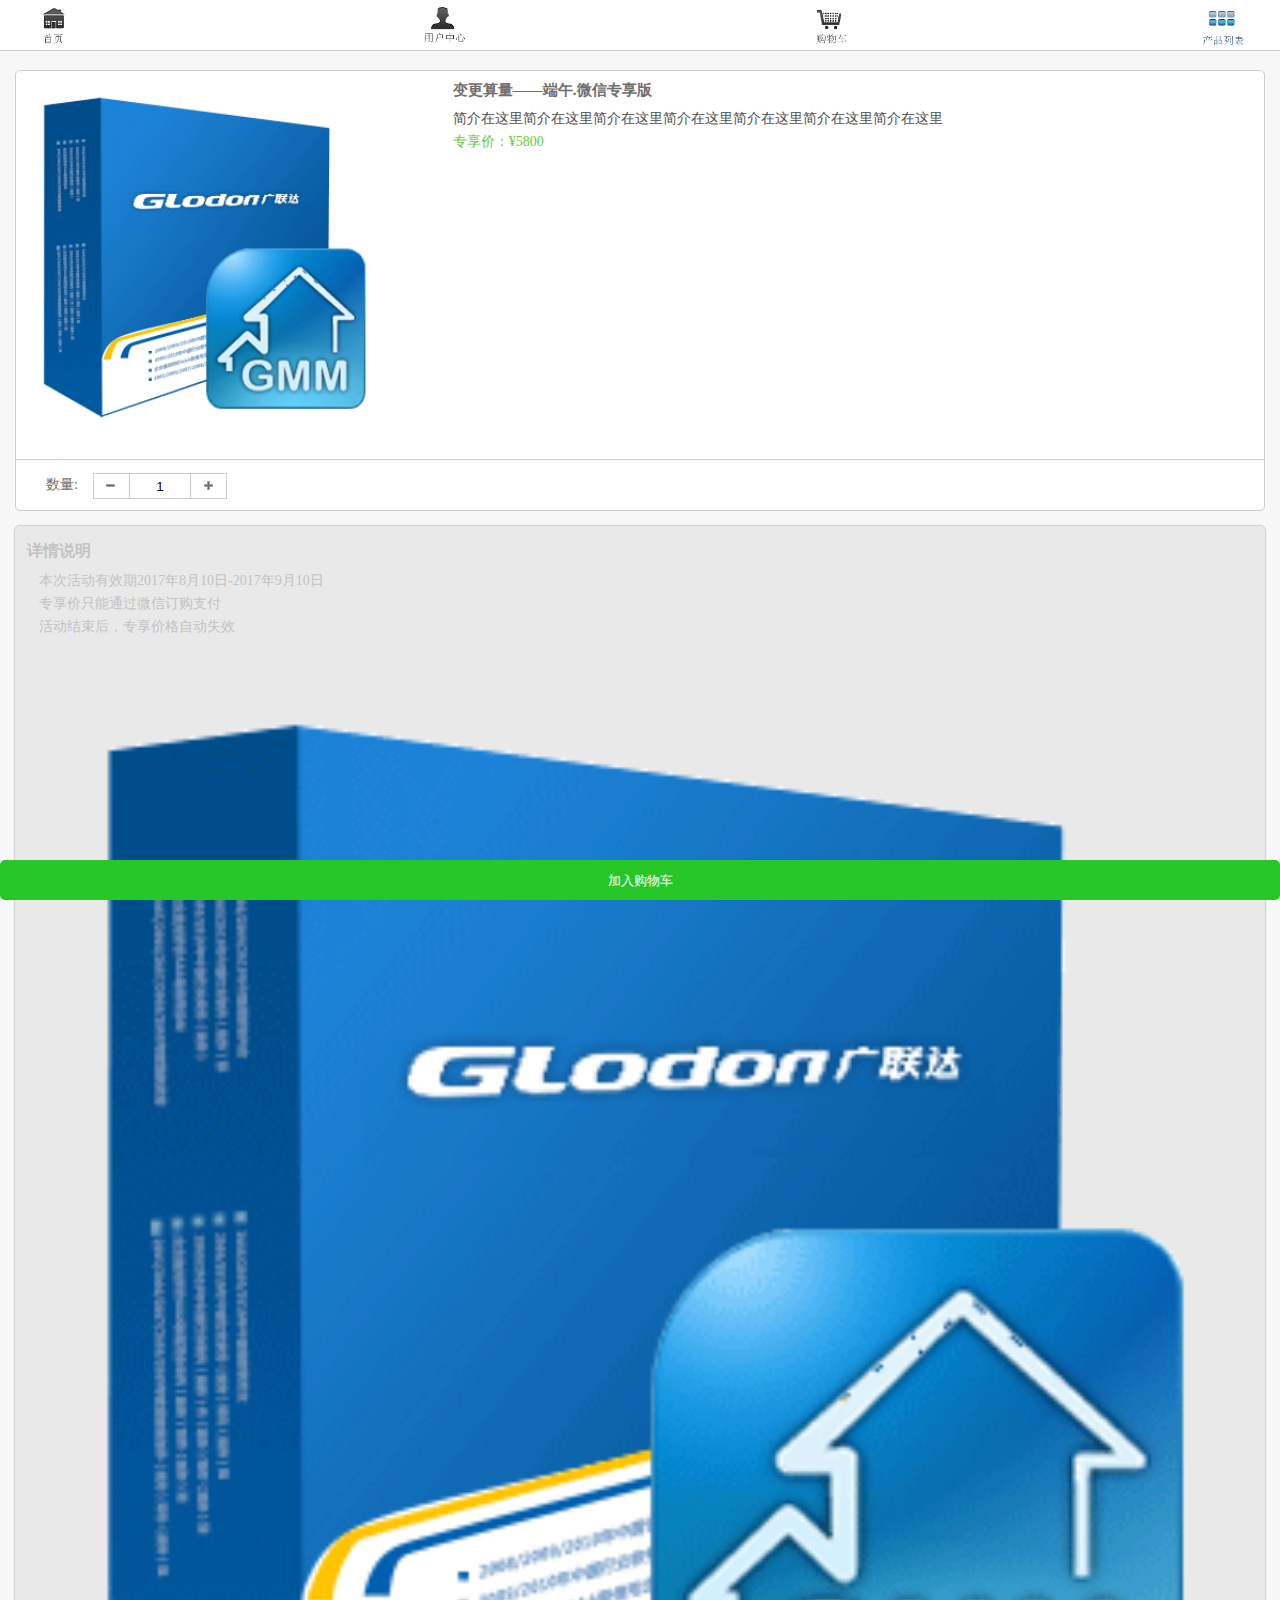
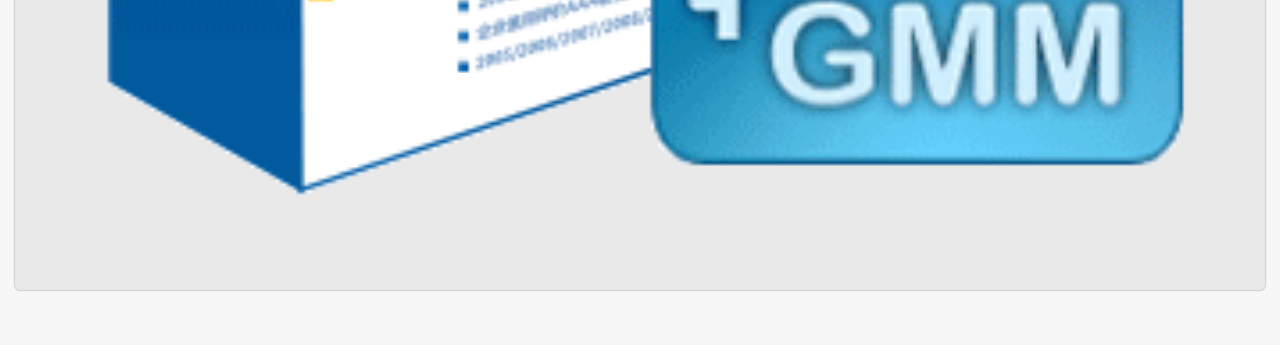
==== addCart.html @ 9397a85e "[新增]产品列表、购物车页面" ====
<!DOCTYPE html>
<html lang="en">
<head>
    <meta charset="UTF-8">
    <meta name="viewport" content="width=device-width,user-scalable=no,initial-scale=1.0,maximum-scale=1.0">
    <meta name="apple-mobile-web-app-capable" content="yes">
    <meta name="apple-touch-fullscreen" content="yes">
    <meta name="apple-mobile-web-app-status-bar-style" content="black">
    <meta name="format-detection" content="telephone=no">
    <title>Title</title>
    <link rel="icon" href="resources/images/haoroomsicon.jpg">
    <link rel="apple-touch-icon-precomposed" href="resources/images/haoroomsicon.jpg">
    <link rel="apple-touch-startup-image" href="resources/images/haoroomsicon.jpg">
    <link rel="stylesheet" href="resources/css/reset.css">
    <link rel="stylesheet" href="resources/css/swiper.min.css">
    <link rel="stylesheet" href="resources/css/addCart.css">
</head>
<body>
<header class="header">
    <ul>
        <li><a href="index.html"></a></li>
        <li><a href="javascript:void(0)"></a></li>
        <li id="n-1">
            <a href="javascript:void(0)"></a>
            <b class="cartNum hide" id="cartNum"></b>
        </li>
        <li class="active"><a href="javascript:void(0)"></a></li>
    </ul>
</header>
<article>
    <section>
        <div class="top clearfix">
            <div class="float_left" id="productimg">
                <img src="resources/images/product1.png" alt="">
            </div>
            <div class="float_left">
                <h3>变更算量——端午.微信专享版</h3>
                <p>简介在这里简介在这里简介在这里简介在这里简介在这里简介在这里简介在这里</p>
                <p class="price">专享价：&yen;5800</p>
            </div>
        </div>
        <div class="num clearfix">
            <div class="float_left">数量:</div>
            <div class="float_left">
                <div id="reduce" class="reduce"></div>
                <input type="text" id="num" value="1">
                <div class="add" id="add"></div>
            </div>
        </div>
    </section>
    <section>
        <div class="content">
            <h3>详情说明</h3>
            <ul>
                <li>本次活动有效期2017年8月10日-2017年9月10日</li>
                <li>专享价只能通过微信订购支付</li>
                <li>活动结束后，专享价格自动失效</li>
            </ul>
            <img src="resources/images/product1.png" alt="">
        </div>
        <button id="addBtn">加入购物车</button>
    </section>
</article>
</body>
<script src="resources/js/libs/jquery.js"></script>
<script src="resources/js/views/addCart.js"></script>
</html>
---- resources/css/addCart.css ----
/*头部样式*/
body{
    background-color: rgba(0, 0, 0, 0.03);
}
.header{
    width:100%;
    height:50px;
    position: fixed;
    left:0;
    top:0;
    z-index: 999;
    background: #fff;
    border-bottom: 1px solid #ccc;
}
.header ul{
    width: 95%;
    margin: 0 auto;
    display: flex;
    justify-content: space-between;
}
.header ul li{
    width:50px;
    height:50px;
    overflow: hidden;
}
.header ul li a{
    height:50px;
    display: block;
}
.header ul li:nth-child(1) a{
    background: url("../images/icon.png") 0 -46px no-repeat;
    background-size: 214px auto;
}
.header ul li:nth-child(4) a{
    background: url("../images/icon.png") -101px 0 no-repeat;
    background-size: 214px auto;
}
.header ul li:nth-child(2) a{
    background: url("../images/icon.png") -161px -46px no-repeat;
    background-size: 214px auto;
}
.header ul li:nth-child(3){
    position: relative;
}
.header ul li:nth-child(3) a{
    background: url("../images/icon.png") -51px -46px no-repeat;
    background-size: 214px auto;
}
.header ul li:nth-child(3) b.cartNum{
    position: absolute;
    right:0;
    top:0;
    width:20px;
    height:20px;
    line-height: 20px;
    background: #f00;
    color:#fff;
    border-radius: 10px;
    font-size: 13px;
    text-align: center;
}
.hide{
    display: none;
}
#flydiv {
    width: 50px;
    height: 50px;
    padding: 2px;
    background: #fff;
    border: solid 5px #e54144;
    overflow: hidden;
    position: absolute;
    z-index: 9999;
}

article{
    padding:5px 15px 15px;
    margin-top: 15px;
    font-size: 14px;
}
article section:nth-child(1){
    margin-top:50px;
    border:1px solid #ccc;
    border-radius:5px;
    background: #fff;
}
article section .top{
    padding-bottom:10px;
    border-radius: 5px;
}
section .top >div:nth-child(1){
    width:30%;
    position: relative;
}
section .top >div:nth-child(1) img{
    width:100%;
}
section .top h3{
    color:#726e6e;
    font-size:15px;
    margin-bottom:10px;
}
section .top p{
    color:#4e4e4e;
}
section .top p.price{
    color: #65cc39;
    margin-top: 5px;
}
section .num{
    height:50px;
    line-height: 50px;
    border-top:1px solid #ccc;
    padding-left:30px;
}
section .num div:nth-child(2) div{
    width:35px;
    height:24px;
    border:1px solid #ccc;
    float: left;
    margin-top:13px;
    cursor: pointer;
 }
section .num div:nth-child(2) .reduce{
    margin-left: 15px;
    background: url("../images/reduce.gif") center center no-repeat;
}
section .num div:nth-child(2) .add{
    background: url("../images/add.gif") center center no-repeat;
}
section .num div:nth-child(2) input{
    width:60px;
    height:24px;
    float: left;
    margin-top:13px;
    text-align: center;
    border-top: 1px solid #ccc;
    border-bottom: 1px solid #ccc;
    border-left:0;
    border-right: 0;
}
section .num span,section .num b{
    text-align: center;
    width:20px;
    height:20px;
    line-height: 20px;
    border:1px solid #ccc;
    display: inline-block;
}
section .top >div:nth-child(2){
    width:60%;
    margin: 10px 5% 0;
}
article section:nth-child(2){
    margin-top:15px;
}
section .content{
    background:rgba(215, 212, 212, 0.4);
    text-indent: 12px;
    color:#c2c2c2;
    box-shadow: 0 0 1px 1px #ccc;
    border-radius: 5px;
    margin-bottom: 40px;
}
section .content h3{
    color: #c2c2c2;
    font-size: 16px;
    padding-top:15px;
}
section .content ul{
    margin-top:10px;
    text-indent: 24px;
}
section .content ul li{
    margin-top:5px;
}
section .content img{
    width:100%;
}
section button{
    width:100%;
    height:40px;
    line-height: 40px;
    margin-top:10px;
    border:0;
    background:#28c728;
    border-radius: 5px;
    color: #fff;
    text-align: center;
    position: fixed;
    left:0;
    bottom:0;
    z-index: 10000;

}
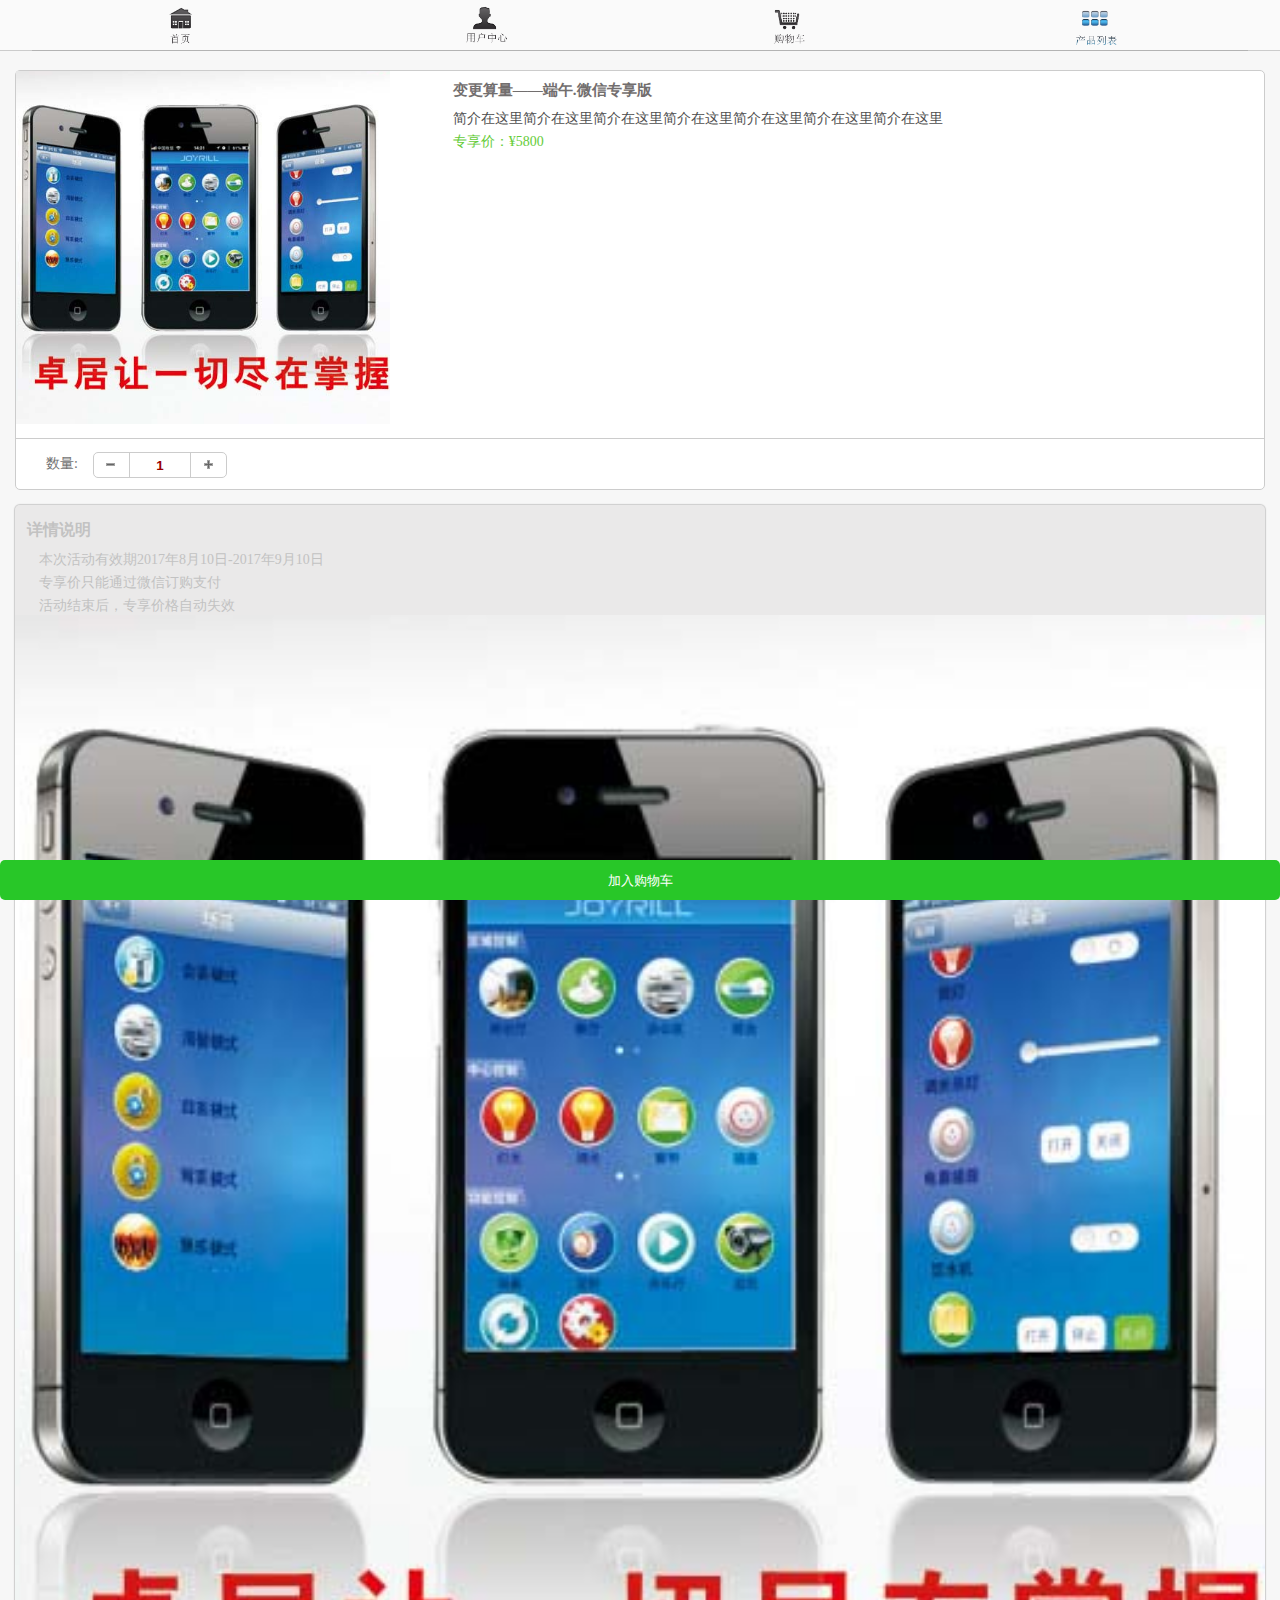
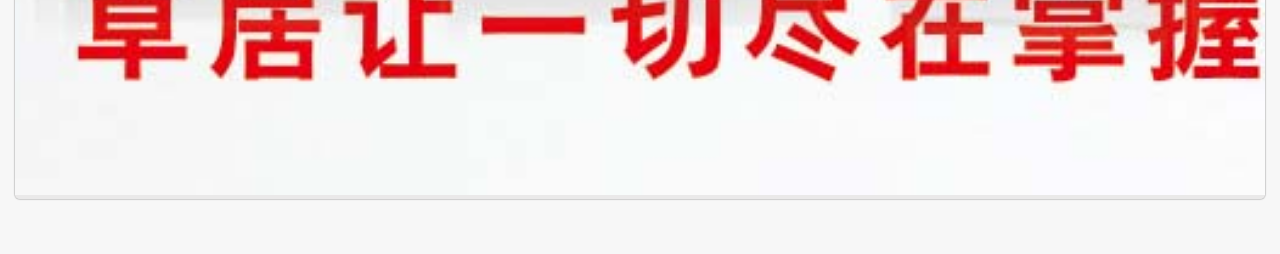
==== commit 61d24535: "[新增]购物车页面以及结算页面" ====
--- a/addCart.html
+++ b/addCart.html
@@ -21,10 +21,10 @@
         <li><a href="index.html"></a></li>
         <li><a href="javascript:void(0)"></a></li>
         <li id="n-1">
-            <a href="javascript:void(0)"></a>
+            <a href="cart.html"></a>
             <b class="cartNum hide" id="cartNum"></b>
         </li>
-        <li class="active"><a href="javascript:void(0)"></a></li>
+        <li class="active"><a href="productList.html"></a></li>
     </ul>
 </header>
 <article>
@@ -43,7 +43,7 @@
             <div class="float_left">数量:</div>
             <div class="float_left">
                 <div id="reduce" class="reduce"></div>
-                <input type="text" id="num" value="1">
+                <input type="text" class="sumNum" id="num" value="1">
                 <div class="add" id="add"></div>
             </div>
         </div>
@@ -58,7 +58,7 @@
             </ul>
             <img src="resources/images/product1.png" alt="">
         </div>
-        <button id="addBtn">加入购物车</button>
+        <button id="addBtn" class="addBtn">加入购物车</button>
     </section>
 </article>
 </body>
--- a/resources/css/addCart.css
+++ b/resources/css/addCart.css
@@ -8,15 +8,16 @@
     position: fixed;
     left:0;
     top:0;
-    z-index: 999;
-    background: #fff;
+    z-index: 99999;
     border-bottom: 1px solid #ccc;
+    background: #fafafa;
 }
 .header ul{
     width: 95%;
     margin: 0 auto;
     display: flex;
-    justify-content: space-between;
+    justify-content: space-around;
+    border-bottom: solid 1px #B3B3B3;
 }
 .header ul li{
     width:50px;
@@ -67,7 +68,7 @@
     height: 50px;
     padding: 2px;
     background: #fff;
-    border: solid 5px #e54144;
+    border: solid 2px #e54144;
     overflow: hidden;
     position: absolute;
     z-index: 9999;
@@ -113,31 +114,43 @@
     border-top:1px solid #ccc;
     padding-left:30px;
 }
+section .num div:nth-child(2){
+    margin-top:13px;
+    border:1px solid #ccc;
+    border-radius:5px;
+    margin-left:15px;
+}
 section .num div:nth-child(2) div{
     width:35px;
     height:24px;
     border:1px solid #ccc;
     float: left;
-    margin-top:13px;
     cursor: pointer;
+    border-radius:5px;
+    margin-left:15px;
  }
 section .num div:nth-child(2) .reduce{
-    margin-left: 15px;
     background: url("../images/reduce.gif") center center no-repeat;
+    margin-left:0;
+    border:0;
 }
 section .num div:nth-child(2) .add{
+    margin-left:0;
+    border:0;
     background: url("../images/add.gif") center center no-repeat;
 }
 section .num div:nth-child(2) input{
     width:60px;
     height:24px;
+    color:#990000;
+    font-weight: 800;
     float: left;
-    margin-top:13px;
-    text-align: center;
-    border-top: 1px solid #ccc;
-    border-bottom: 1px solid #ccc;
-    border-left:0;
-    border-right: 0;
+    text-align: center;
+    margin-top: 0;
+    border-bottom: 0;
+    border-top:0;
+    border-left: 1px solid #ccc;
+    border-right: 1px solid #ccc;
 }
 section .num span,section .num b{
     text-align: center;
@@ -177,7 +190,7 @@
 section .content img{
     width:100%;
 }
-section button{
+section button.addBtn{
     width:100%;
     height:40px;
     line-height: 40px;
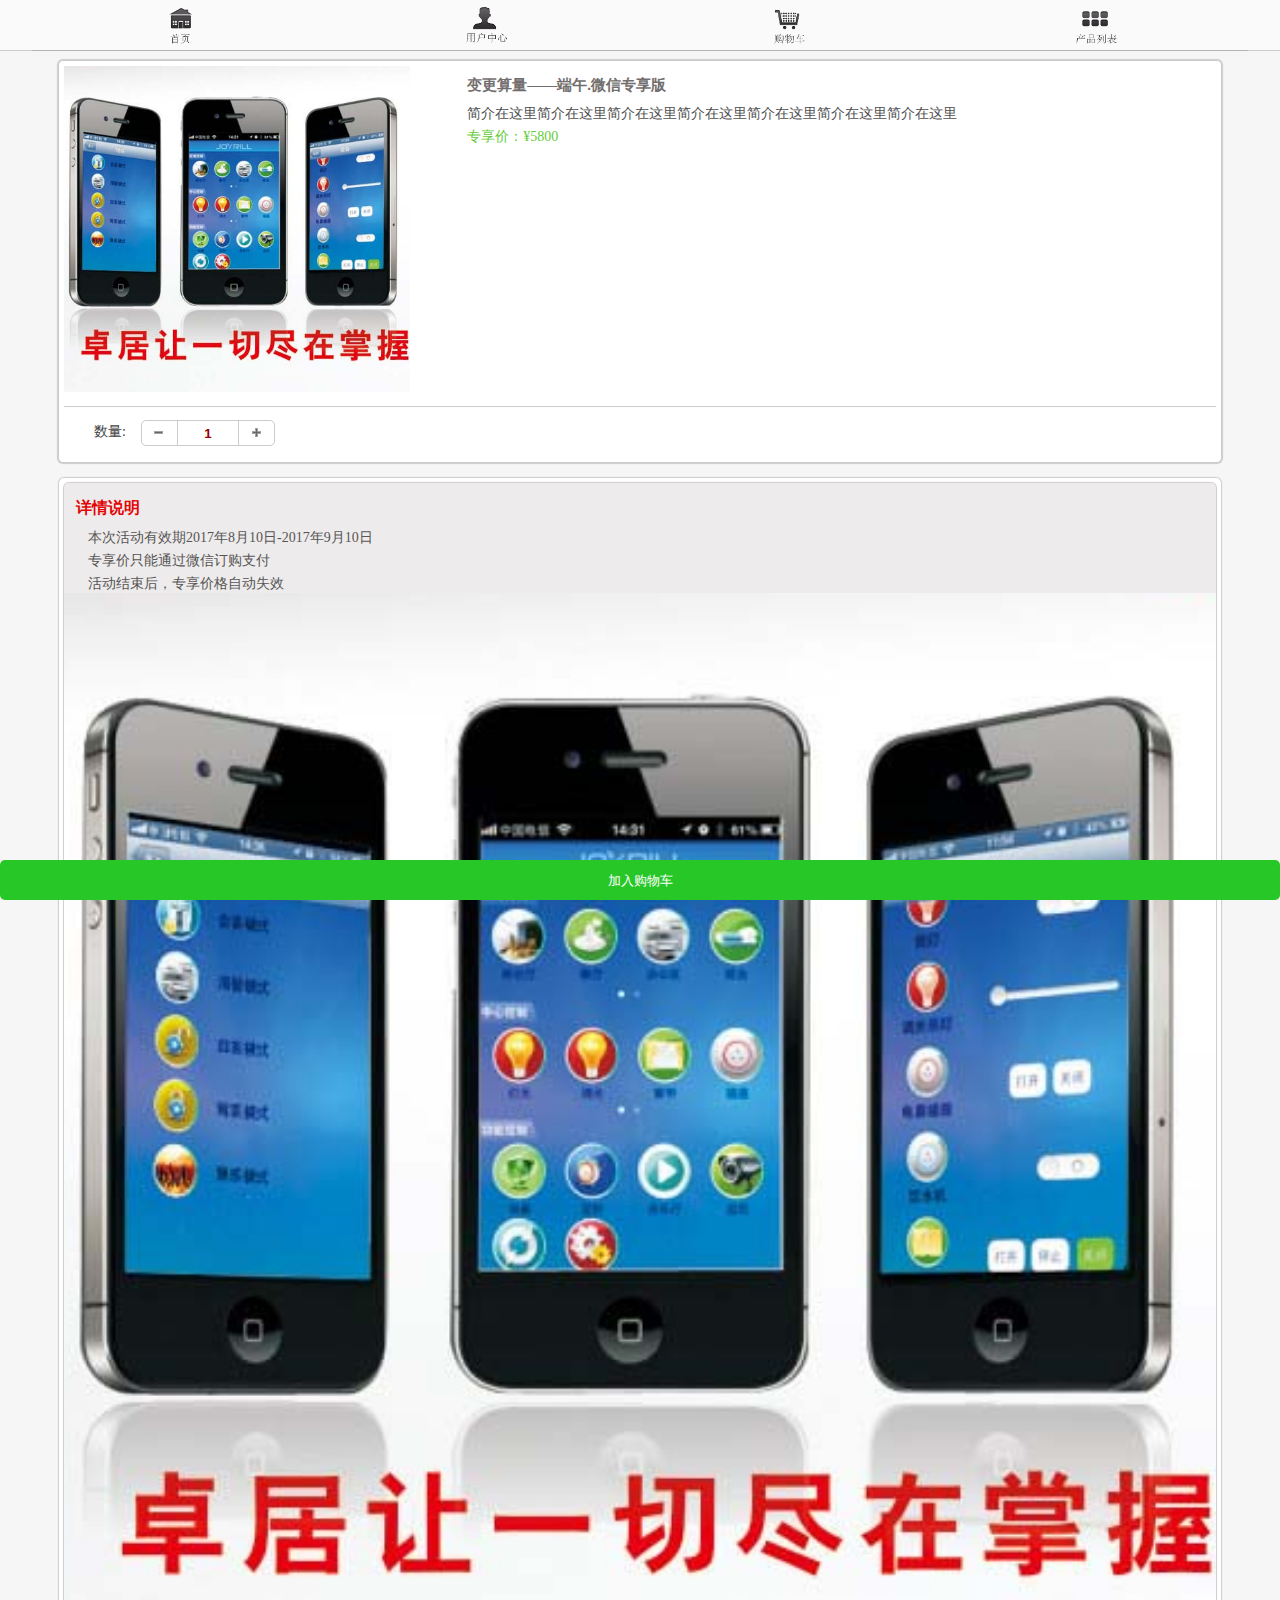
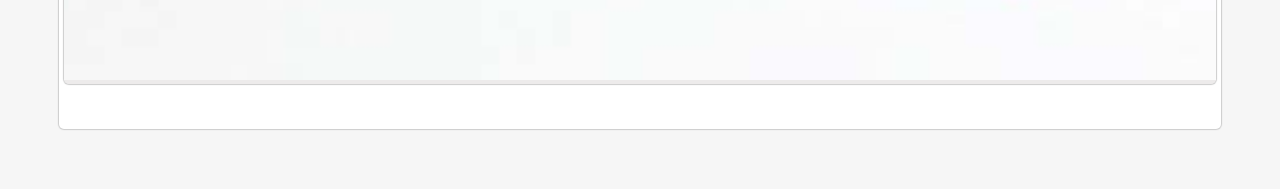
==== commit 8e97f0cf: "[新增]登录页面" ====
--- a/addCart.html
+++ b/addCart.html
@@ -7,19 +7,19 @@
     <meta name="apple-touch-fullscreen" content="yes">
     <meta name="apple-mobile-web-app-status-bar-style" content="black">
     <meta name="format-detection" content="telephone=no">
-    <title>Title</title>
+    <title>新智达微商城</title>
     <link rel="icon" href="resources/images/haoroomsicon.jpg">
     <link rel="apple-touch-icon-precomposed" href="resources/images/haoroomsicon.jpg">
     <link rel="apple-touch-startup-image" href="resources/images/haoroomsicon.jpg">
     <link rel="stylesheet" href="resources/css/reset.css">
-    <link rel="stylesheet" href="resources/css/swiper.min.css">
+    <link rel="stylesheet" href="resources/css/common.css">
     <link rel="stylesheet" href="resources/css/addCart.css">
 </head>
 <body>
 <header class="header">
     <ul>
         <li><a href="index.html"></a></li>
-        <li><a href="javascript:void(0)"></a></li>
+        <li><a href="userInfo.html"></a></li>
         <li id="n-1">
             <a href="cart.html"></a>
             <b class="cartNum hide" id="cartNum"></b>
--- a/resources/css/common.css
+++ b/resources/css/common.css
@@ -0,0 +1,151 @@
+/*头部样式*/
+body{
+    background: #f6f6f6;
+}
+.header{
+    width:100%;
+    height:50px;
+    position: fixed;
+    left:0;
+    top:0;
+    z-index: 99999;
+    border-bottom: 1px solid #ccc;
+    background: #fafafa;
+}
+.header ul{
+    width: 95%;
+    margin: 0 auto;
+    display: flex;
+    justify-content: space-around;
+    border-bottom: solid 1px #B3B3B3;
+}
+.header ul li{
+    width:50px;
+    height:50px;
+    overflow: hidden;
+}
+.header ul li a{
+    height:50px;
+    display: block;
+}
+.header ul li:nth-child(1) a{
+    background: url("../images/icon.png") 0 0 no-repeat;
+    background-size: 214px auto;
+}
+.header ul li:nth-child(4) a{
+    background: url("../images/icon.png") -101px -46px no-repeat;
+    background-size: 214px auto;
+}
+.header ul li:nth-child(2) a{
+    background: url("../images/icon.png") -161px -46px no-repeat;
+    background-size: 214px auto;
+}
+.header ul li:nth-child(3) a{
+    background: url("../images/icon.png") -51px -46px no-repeat;
+    background-size: 214px auto;
+}
+article{
+    background: #f6f6f6;
+    color:#444;
+    padding:50px 0 60px;
+}
+article section{
+    width:90%;
+    margin:10px auto 0;
+    background:#fff;
+    box-shadow: 0 0 1px 1px #ccc;
+    border-radius:5px;
+    padding:5px;
+}
+footer{
+    width: 100%;
+    position: fixed;
+    bottom:0;
+    left:0;
+    background: #f4f4f4;
+    border-top: 1px solid #B3B3B3;
+}
+.m10{
+    margin:10px;
+}
+.m15{
+    margin:15px;
+}
+.ml10{
+    margin-left:10px;
+}
+.mt10{
+    margin-top:10px;
+}
+.mr10{
+    margin-right:10px;
+}
+.mb10{
+    margin-bottom:10px;
+}
+.ml15{
+    margin-left:15px;
+}
+.mt15{
+    margin-top:15px;
+}
+.mr15{
+    margin-right:15px;
+}
+.mb15{
+    margin-bottom:15px;
+}
+.p10{
+    padding:10px;
+}
+.p15{
+    padding:15px;
+}
+.pl10{
+    padding-left:10px;
+}
+.pt10{
+    padding-top:10px;
+}
+.pr10{
+    padding-right:10px;
+}
+.pb10{
+    padding-bottom:10px;
+}
+.pl15{
+    padding-left:15px;
+}
+.pt15{
+    padding-top:15px;
+}
+.pr15{
+    padding-right:15px;
+}
+.pb15{
+    padding-bottom:15px;
+}
+.noborder{
+    border:0;
+}
+.border{
+    border:1px solid #ccc;
+}
+.textIndent12{
+    text-indent: 12px;
+}
+.textCenter{
+    text-align: center;
+}
+.normal{
+    font-weight: normal;
+}
+.ccc{
+    color:#ccc;
+}
+.hide{
+    display: none;
+}
+.show{
+    display: block;
+}
--- a/resources/css/addCart.css
+++ b/resources/css/addCart.css
@@ -1,43 +1,6 @@
 /*头部样式*/
-body{
-    background-color: rgba(0, 0, 0, 0.03);
-}
-.header{
-    width:100%;
-    height:50px;
-    position: fixed;
-    left:0;
-    top:0;
-    z-index: 99999;
-    border-bottom: 1px solid #ccc;
-    background: #fafafa;
-}
-.header ul{
-    width: 95%;
-    margin: 0 auto;
-    display: flex;
-    justify-content: space-around;
-    border-bottom: solid 1px #B3B3B3;
-}
-.header ul li{
-    width:50px;
-    height:50px;
-    overflow: hidden;
-}
-.header ul li a{
-    height:50px;
-    display: block;
-}
 .header ul li:nth-child(1) a{
     background: url("../images/icon.png") 0 -46px no-repeat;
-    background-size: 214px auto;
-}
-.header ul li:nth-child(4) a{
-    background: url("../images/icon.png") -101px 0 no-repeat;
-    background-size: 214px auto;
-}
-.header ul li:nth-child(2) a{
-    background: url("../images/icon.png") -161px -46px no-repeat;
     background-size: 214px auto;
 }
 .header ul li:nth-child(3){
@@ -71,16 +34,9 @@
     border: solid 2px #e54144;
     overflow: hidden;
     position: absolute;
-    z-index: 9999;
-}
-
-article{
-    padding:5px 15px 15px;
-    margin-top: 15px;
-    font-size: 14px;
+    z-index: 9999999999;
 }
 article section:nth-child(1){
-    margin-top:50px;
     border:1px solid #ccc;
     border-radius:5px;
     background: #fff;
@@ -168,15 +124,15 @@
     margin-top:15px;
 }
 section .content{
-    background:rgba(215, 212, 212, 0.4);
+    background:rgba(219, 216, 216, 0.5);;
     text-indent: 12px;
-    color:#c2c2c2;
+    color: #575555;
     box-shadow: 0 0 1px 1px #ccc;
     border-radius: 5px;
     margin-bottom: 40px;
 }
 section .content h3{
-    color: #c2c2c2;
+    color: #e30505;;
     font-size: 16px;
     padding-top:15px;
 }
@@ -194,7 +150,6 @@
     width:100%;
     height:40px;
     line-height: 40px;
-    margin-top:10px;
     border:0;
     background:#28c728;
     border-radius: 5px;
